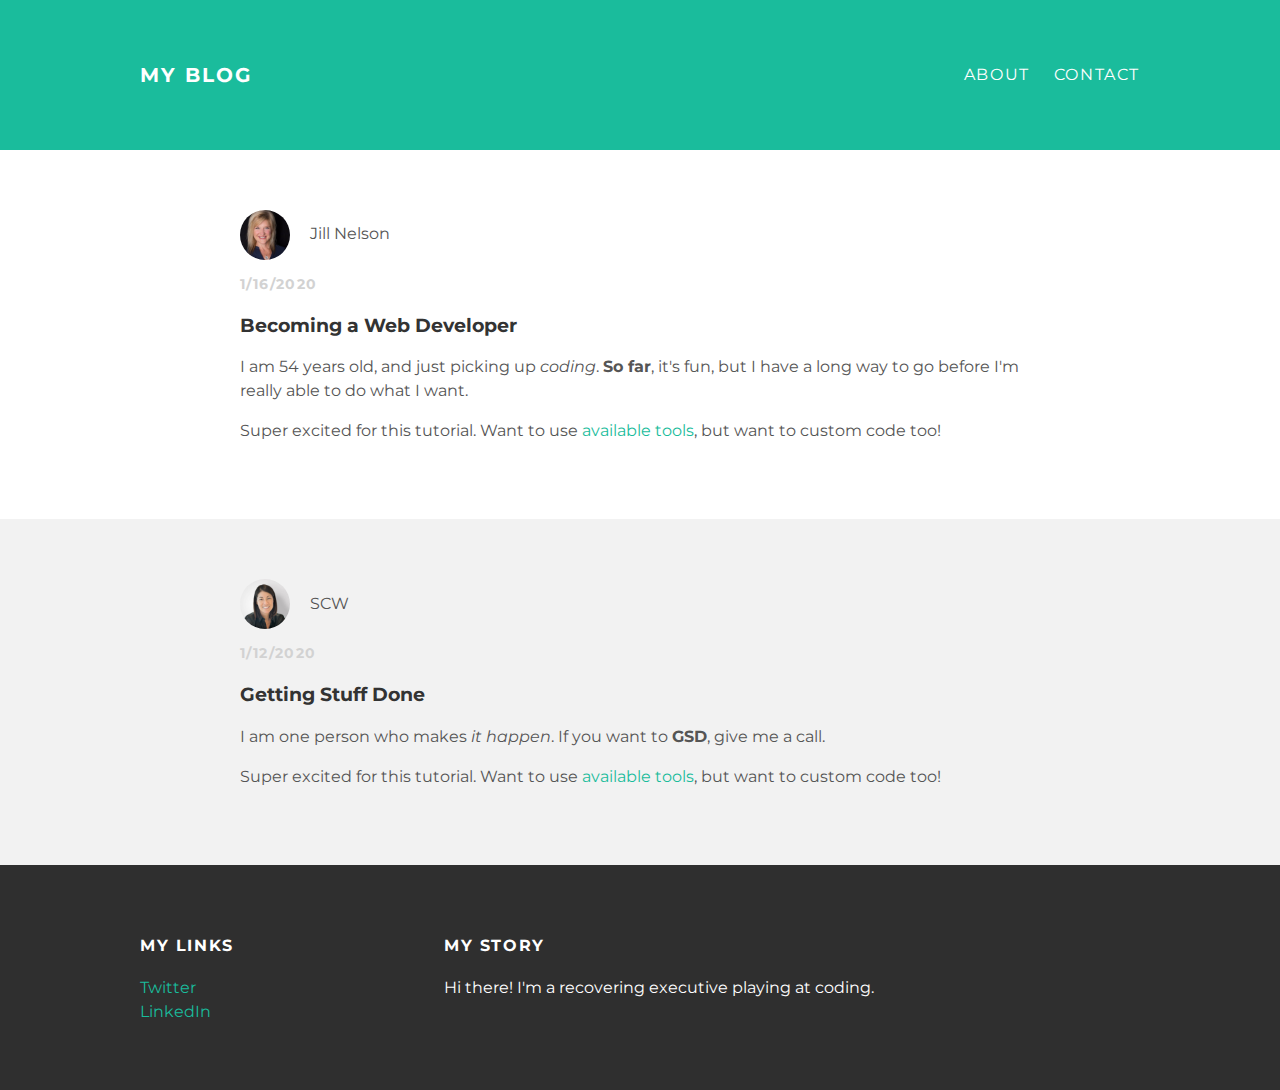
==== index.html @ 2f4e77d5 "Add files via upload" ====
<!DOCTYPE html>
<!DOCTYPE html>
<html lang="en" dir="ltr">
  <head>
    <title>My Blog</title>
    <link rel="stylesheet" type="text/css" href="styles.css">
  </head>
  <body>
    <div id="header">

      <div class="container">
        <a id="header-title" href="index.html">My Blog</a>
        <ul id="header-nav">
          <li><a href="about.html">About</a></li>
          <li><a href="mailto:jillnelson97209@gmail.com?subject=feedback">Contact</a></li>
        </ul>
      </div>

    </div>
    <div id="content">
      <div class="post-container">
        <div class="post">
          <div class="post-author">
            <img src="smallheadshot.jpg" alt="">
            <span>Jill Nelson</span>

          </div>
          <p class="post-date">1/16/2020</p>
          <h3 class="post-title">Becoming a Web Developer</h3>
          <div class="post-content">
            <p>I am 54 years old, and just picking up <em>coding</em>. <strong>So far</strong>, it's fun, but I have a long way to go before
            I'm really able to do what I want.</p>
            <p>Super excited for this tutorial. Want to use <a href="https://getmimo.com">available tools</a>, but want to custom code too!</p>

          </div>
      </div>
      </div>
      <div class="post-container">
          <div class="post">
              <div class="post-author">
                <img src="SCWHeadshot.jpg" alt="">
                <span>SCW</span>
              </div>
              <p class="post-date">1/12/2020</p>
              <h3 class="post-title">Getting Stuff Done</h3>
              <div class="post-content">
                <p>I am one person who makes <em>it happen</em>. If you want to <strong>GSD</strong>, give me a call.</p>
                <p>Super excited for this tutorial. Want to use <a href="https://getmimo.com">available tools</a>, but want to custom code too!</p>

              </div>

          </div>
      </div>

    </div>
    <div id="footer">
      <div class="container">
        <div class="column">
          <h4>My Links</h4>
          <p>
            <a href="https://twitter.com/jillnelsonpdx">Twitter</a><br>
            <a href="https://www.linkedin.com/in/callruby/">LinkedIn</a>
          </p>
        </div>
        <div class="column">
          <h4>My Story</h4>
          <p>Hi there! I'm a recovering executive playing at coding.</p>

        </div>

      </div>

    </div>

  </body>
</html>
---- styles.css ----
@import url(http://fonts.googleapis.com/css?family=Montserrat:400,700);

body {
  color: #555;
  margin: 0;
  font-family: 'Montserrat', sans-serif;
}
#header {
  background-color: #1abc9c;
  height: 150px;
  line-height: 150px;
}

#header a {
  color: white;
  text-decoration: none;
  text-transform: uppercase;
  letter-spacing: 0.1em;
}

#header a:hover {
  color: #222;
}

#header-title {
  display: block;
  float: left;
  font-size: 20px;
  font-weight: bold;
}

#header-nav {
  display: block;
  float: right;
  margin-top: 0;
}

#header-nav li {
  display: inline;
  padding-left: 20px;
}

.container {
  max-width: 1000px;
  margin: 0px auto;
}

.post, .about {
  max-width: 800px;
  margin: 0 auto;
  padding: 60px 0;
}

.post-container:nth-child(even) {
  background-color: #f2f2f2;
}

.about {
  text-align: center;
}



.post-author img {
  width: 50px;
  height: 50px;
  border-radius: 50px;
  vertical-align: middle;
}

.about-author img {
  width: 200px;
  height: 200px;
  border-radius: 200px;
  vertical-align: middle;
}

.post-author span {
  margin-left: 16px;
}

.post-date {
  color: #D2D2D2;
  font-size: 14px;
  font-weight: bold;
  text-transform: uppercase;
  letter-spacing: 0.1em;
}

h1, h2, h3, h4 {
  color: #333;
}
 p {
   line-height: 1.5;
 }

#footer {
  background-color: #2f2f2f;
  padding: 50px 0;
}

.column {
  min-width: 300px;
  display: inline-block;
  vertical-align: top;
}

#footer h4 {
  color: white;
  text-transform: uppercase;
  letter-spacing: 0.1em;
}

#footer p {
  color: white;
}

a {
  color: #1abc9c;
  text-decoration: none;
}

a:hover {
  color: #F6A623;
}
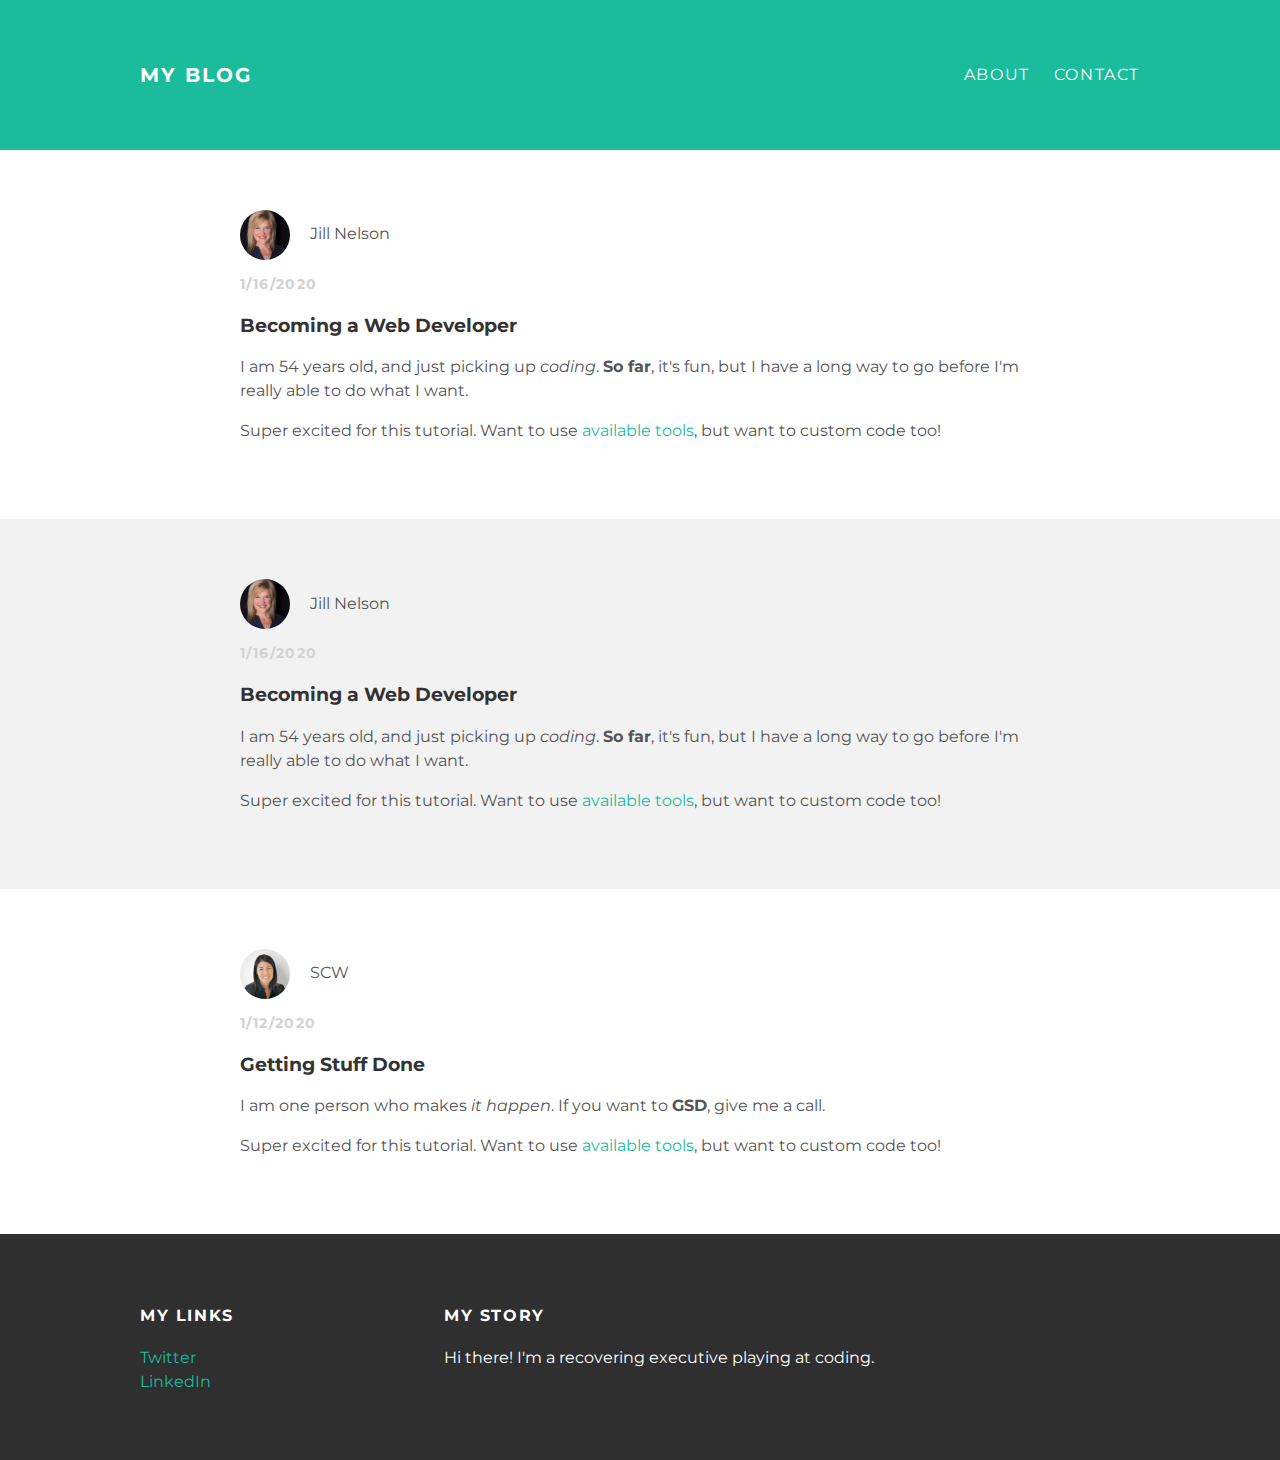
==== commit aba84f93: "Update index.html" ====
--- a/index.html
+++ b/index.html
@@ -19,6 +19,23 @@
     </div>
     <div id="content">
       <div class="post-container">
+        <div class="post">
+          <div class="post-author">
+            <img src="smallheadshot.jpg" alt="">
+            <span>Jill Nelson</span>
+
+          </div>
+          <p class="post-date">1/16/2020</p>
+          <h3 class="post-title">Becoming a Web Developer</h3>
+          <div class="post-content">
+            <p>I am 54 years old, and just picking up <em>coding</em>. <strong>So far</strong>, it's fun, but I have a long way to go before
+            I'm really able to do what I want.</p>
+            <p>Super excited for this tutorial. Want to use <a href="https://getmimo.com">available tools</a>, but want to custom code too!</p>
+
+          </div>
+      </div>
+      </div>
+            <div class="post-container">
         <div class="post">
           <div class="post-author">
             <img src="smallheadshot.jpg" alt="">
